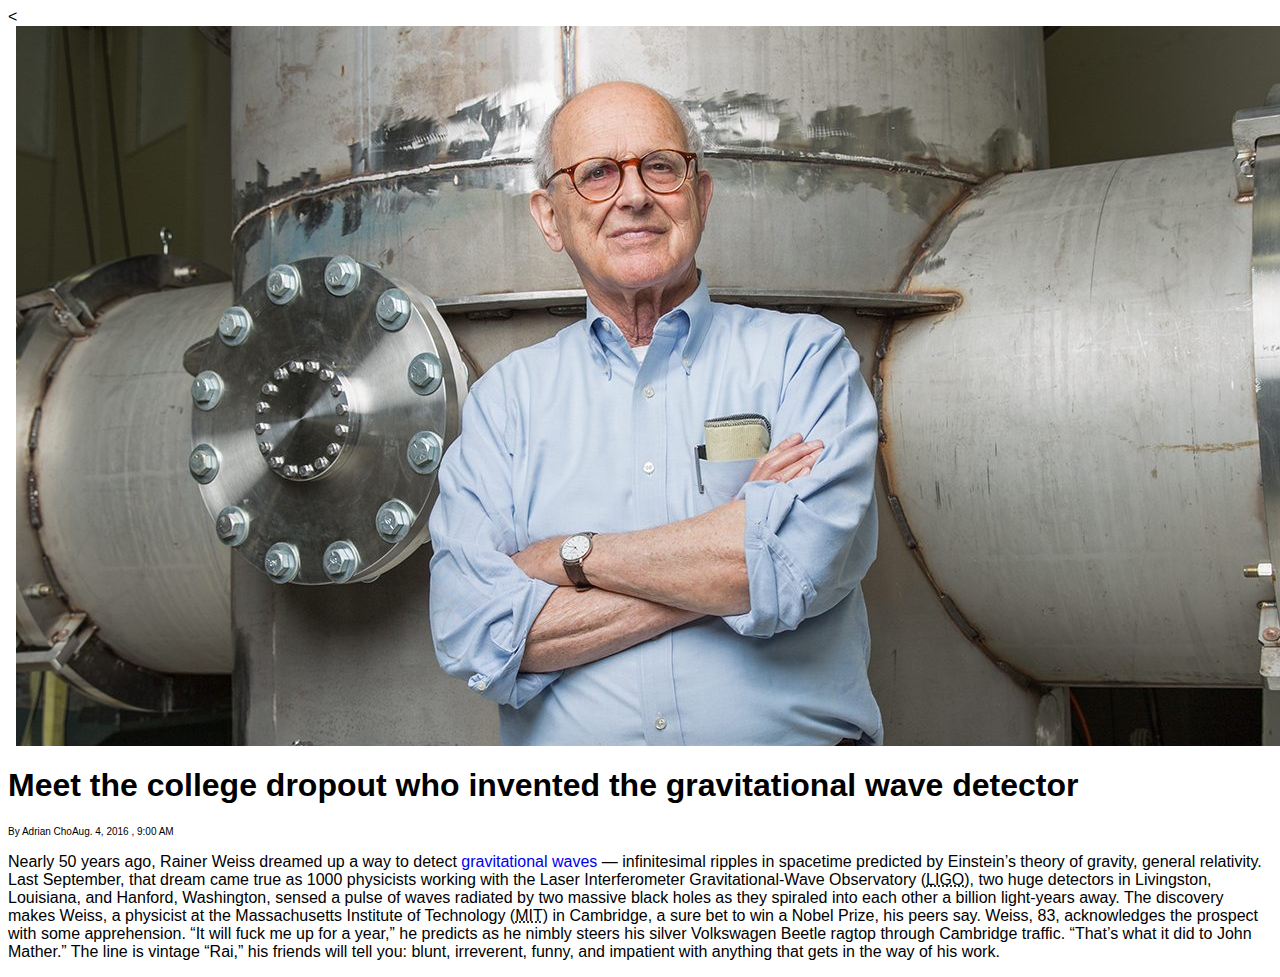
==== secondnews.html @ 3d6e7432 "added article 2" ====
<<!DOCTYPE html>
<html>
<head>
	<title>Article-2</title>
	<link rel="stylesheet" type="text/css" href="styles_secondnews.css">
</head>
<body>
	<img class="main-image" src="Rainer-Weiss-1280x720.jpg" alt="Rainer Waiss photo">
	<h1>Meet the college dropout who invented the gravitational wave detector</h1>
	<p class="article_details">By Adrian ChoAug. 4, 2016 , 9:00 AM</p>
	<p>Nearly 50 years ago, Rainer Weiss dreamed up a way to detect <a href="http://www.sciencemag.org/topic/gravitational-waves" target="blank"> gravitational waves </a> — infinitesimal ripples in spacetime predicted by Einstein’s theory of gravity, general relativity. Last September, that dream came true as 1000 physicists working with the Laser Interferometer Gravitational-Wave Observatory (<abbr title="Laser Interferometer Gravitational-Wave Observatory">LIGO</abbr>), two huge detectors in Livingston, Louisiana, and Hanford, Washington, sensed a pulse of waves radiated by two massive black holes as they spiraled into each other a billion light-years away. The discovery makes Weiss, a physicist at the Massachusetts Institute of Technology (<abbr title="Massachusetts Institute of Technology">MIT</abbr>) in Cambridge, a sure bet to win a Nobel Prize, his peers say. Weiss, 83, acknowledges the prospect with some apprehension. <q>It will fuck me up for a year,</q> he predicts as he nimbly steers his silver Volkswagen Beetle ragtop through Cambridge traffic. <q>That’s what it did to John Mather.</q> The line is vintage “Rai,” his friends will tell you: blunt, irreverent, funny, and impatient with anything that gets in the way of his work.
</p>
</body>
</html>
---- styles_secondnews.css ----
body {
	font-family: "Arial"
}
.main-image {
margin-left: 8px;
}

.article_details{
	font-size: 10px;
}
a{
	text-decoration: none;
}
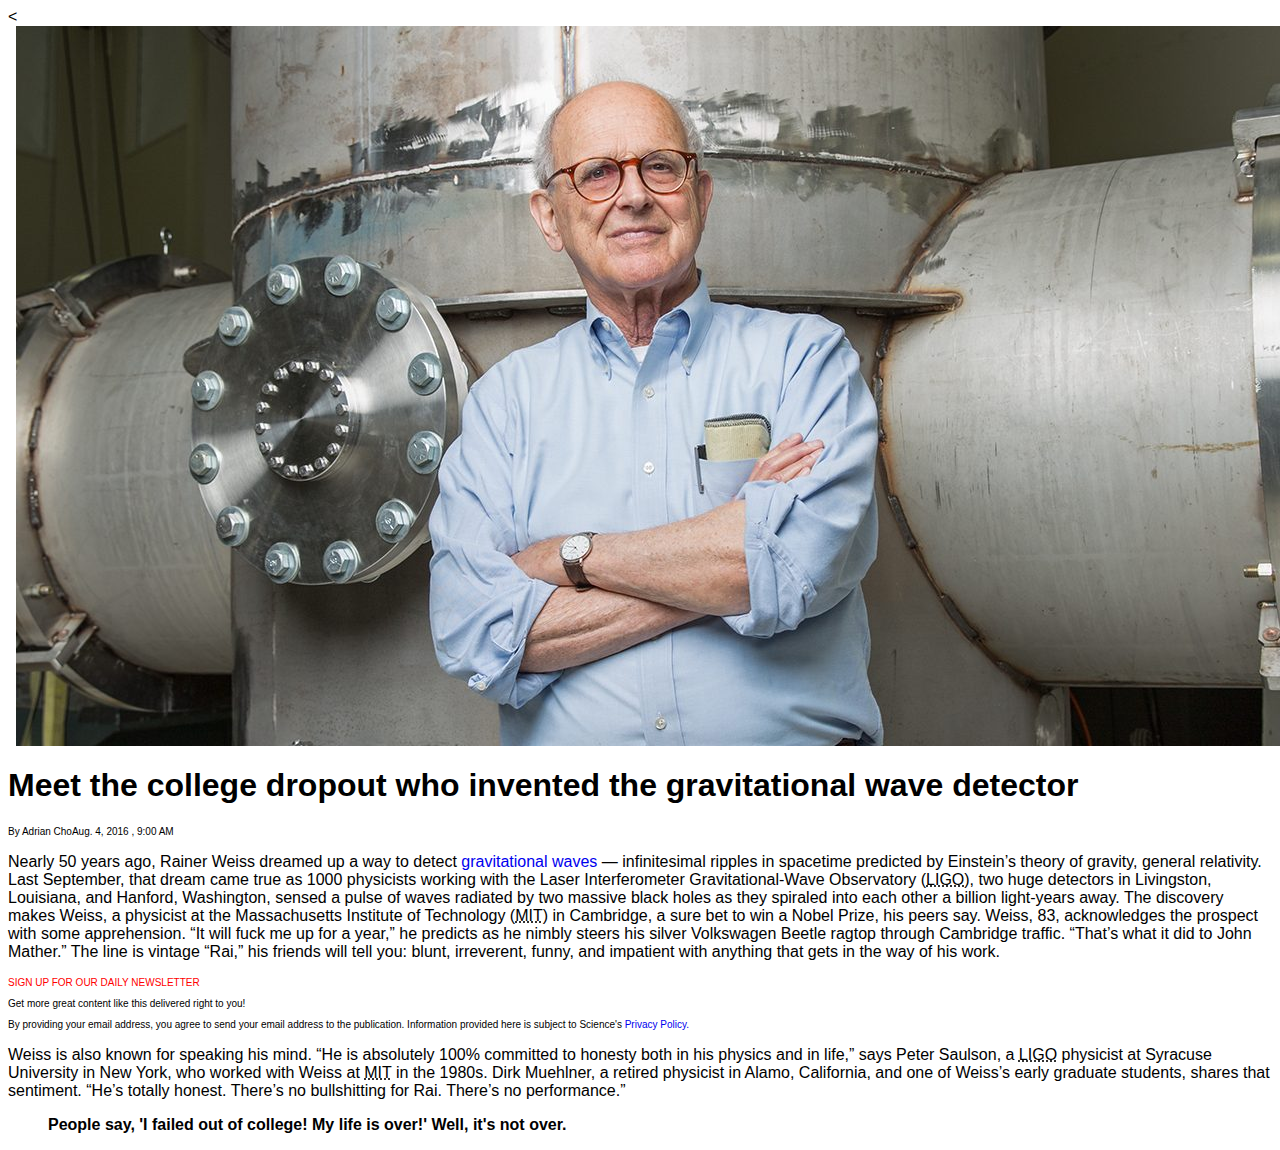
==== commit ede050ce: "updated html and css files" ====
--- a/secondnews.html
+++ b/secondnews.html
@@ -7,8 +7,14 @@
 <body>
 	<img class="main-image" src="Rainer-Weiss-1280x720.jpg" alt="Rainer Waiss photo">
 	<h1>Meet the college dropout who invented the gravitational wave detector</h1>
-	<p class="article_details">By Adrian ChoAug. 4, 2016 , 9:00 AM</p>
+	<p class="small_text">By Adrian ChoAug. 4, 2016 , 9:00 AM</p>
 	<p>Nearly 50 years ago, Rainer Weiss dreamed up a way to detect <a href="http://www.sciencemag.org/topic/gravitational-waves" target="blank"> gravitational waves </a> — infinitesimal ripples in spacetime predicted by Einstein’s theory of gravity, general relativity. Last September, that dream came true as 1000 physicists working with the Laser Interferometer Gravitational-Wave Observatory (<abbr title="Laser Interferometer Gravitational-Wave Observatory">LIGO</abbr>), two huge detectors in Livingston, Louisiana, and Hanford, Washington, sensed a pulse of waves radiated by two massive black holes as they spiraled into each other a billion light-years away. The discovery makes Weiss, a physicist at the Massachusetts Institute of Technology (<abbr title="Massachusetts Institute of Technology">MIT</abbr>) in Cambridge, a sure bet to win a Nobel Prize, his peers say. Weiss, 83, acknowledges the prospect with some apprehension. <q>It will fuck me up for a year,</q> he predicts as he nimbly steers his silver Volkswagen Beetle ragtop through Cambridge traffic. <q>That’s what it did to John Mather.</q> The line is vintage “Rai,” his friends will tell you: blunt, irreverent, funny, and impatient with anything that gets in the way of his work.
-</p>
+	<p class="red_uppercase">Sign up for our daily newsletter</p>
+	<p class="small_text">Get more great content like this delivered right to you!</p>
+	<p class="small_text">By providing your email address, you agree to send your email address to the publication. Information provided here is subject to Science's <a href="http://www.sciencemag.org/about/privacy-policy" target="blank">Privacy Policy.</a></p>
+	<p>Weiss is also known for speaking his mind. <q>He is absolutely 100% committed to honesty both in his physics and in life,</q> says Peter Saulson, a <abbr title="Laser Interferometer Gravitational-Wave Observatory">LIGO</abbr> physicist at Syracuse University in New York, who worked with Weiss at <abbr title="Massachusetts Institute of Technology">MIT</abbr> in the 1980s. Dirk Muehlner, a retired physicist in Alamo, California, and one of Weiss’s early graduate students, shares that sentiment. <q>He’s totally honest. There’s no bullshitting for Rai. There’s no performance.</q>
+	</p>
+	<blockquote cite="Rainer Weiss">People say, 'I failed out of college! My life is over!' Well, it's not over.</blockquote>
+
 </body>
 </html>--- a/styles_secondnews.css
+++ b/styles_secondnews.css
@@ -5,9 +5,20 @@
 margin-left: 8px;
 }
 
-.article_details{
+.small_text {
 	font-size: 10px;
 }
+
 a{
 	text-decoration: none;
+}
+.red_uppercase {
+	font-size: 10px;
+	text-transform: uppercase;
+	color: red;
+
+}
+
+blockquote{
+	font-weight: bold;
 }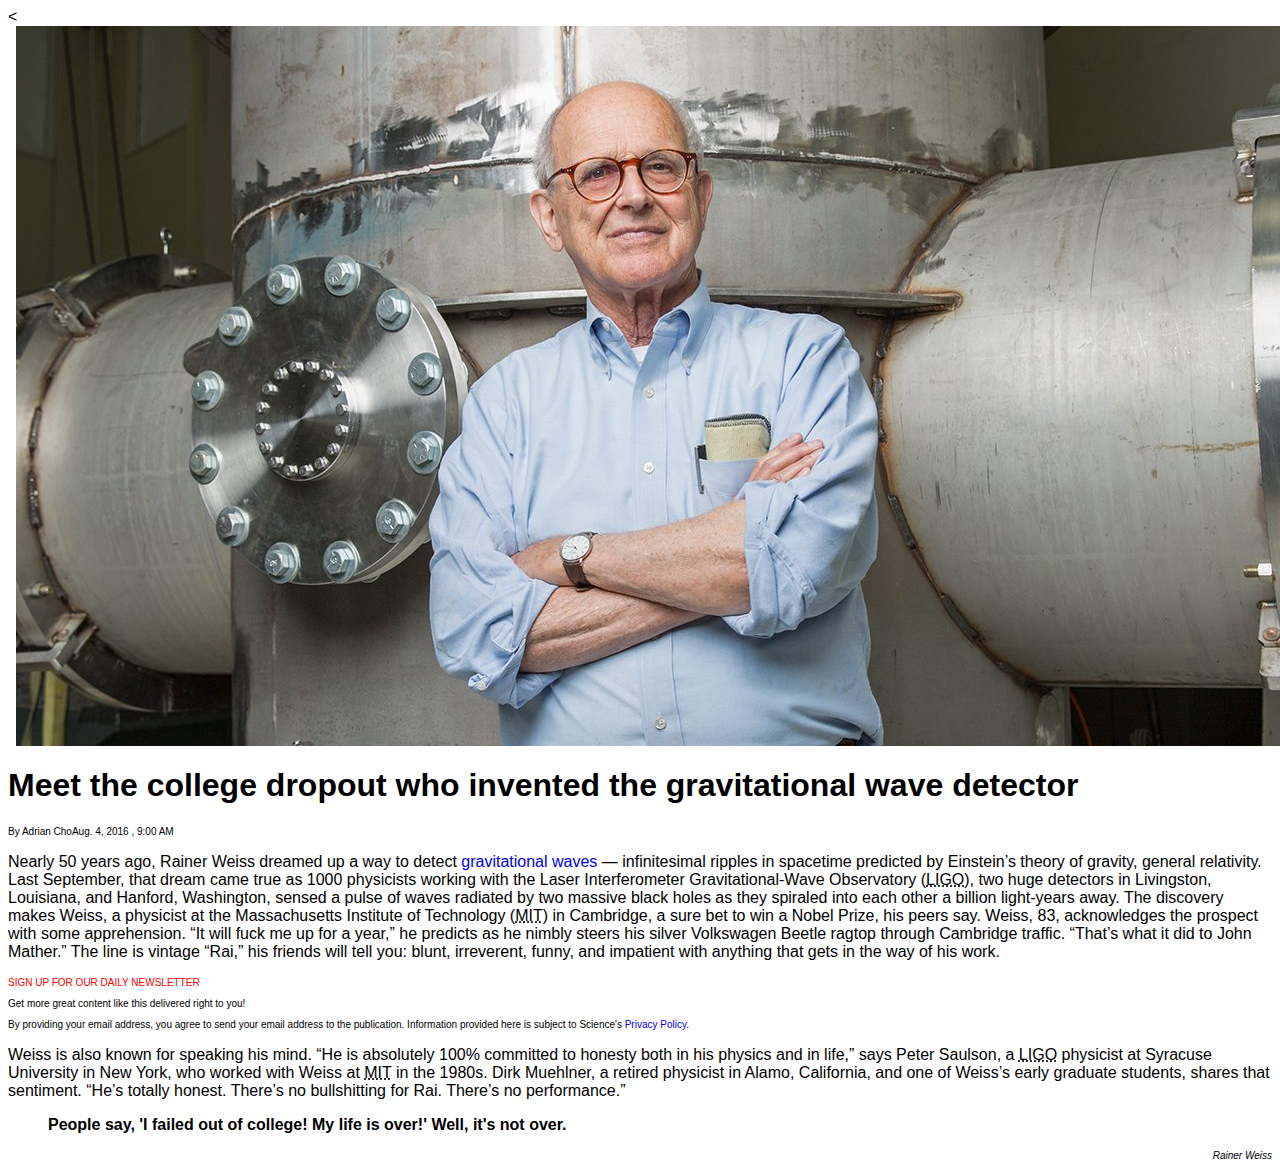
==== commit bb5f6f3c: "modified article and removed img" ====
--- a/secondnews.html
+++ b/secondnews.html
@@ -5,7 +5,7 @@
 	<link rel="stylesheet" type="text/css" href="styles_secondnews.css">
 </head>
 <body>
-	<img class="main-image" src="Rainer-Weiss-1280x720.jpg" alt="Rainer Waiss photo">
+	<img class="main-image" src="img/Rainer-Weiss-1280x720.jpg" alt="Rainer Waiss photo">
 	<h1>Meet the college dropout who invented the gravitational wave detector</h1>
 	<p class="small_text">By Adrian ChoAug. 4, 2016 , 9:00 AM</p>
 	<p>Nearly 50 years ago, Rainer Weiss dreamed up a way to detect <a href="http://www.sciencemag.org/topic/gravitational-waves" target="blank"> gravitational waves </a> — infinitesimal ripples in spacetime predicted by Einstein’s theory of gravity, general relativity. Last September, that dream came true as 1000 physicists working with the Laser Interferometer Gravitational-Wave Observatory (<abbr title="Laser Interferometer Gravitational-Wave Observatory">LIGO</abbr>), two huge detectors in Livingston, Louisiana, and Hanford, Washington, sensed a pulse of waves radiated by two massive black holes as they spiraled into each other a billion light-years away. The discovery makes Weiss, a physicist at the Massachusetts Institute of Technology (<abbr title="Massachusetts Institute of Technology">MIT</abbr>) in Cambridge, a sure bet to win a Nobel Prize, his peers say. Weiss, 83, acknowledges the prospect with some apprehension. <q>It will fuck me up for a year,</q> he predicts as he nimbly steers his silver Volkswagen Beetle ragtop through Cambridge traffic. <q>That’s what it did to John Mather.</q> The line is vintage “Rai,” his friends will tell you: blunt, irreverent, funny, and impatient with anything that gets in the way of his work.
@@ -15,6 +15,7 @@
 	<p>Weiss is also known for speaking his mind. <q>He is absolutely 100% committed to honesty both in his physics and in life,</q> says Peter Saulson, a <abbr title="Laser Interferometer Gravitational-Wave Observatory">LIGO</abbr> physicist at Syracuse University in New York, who worked with Weiss at <abbr title="Massachusetts Institute of Technology">MIT</abbr> in the 1980s. Dirk Muehlner, a retired physicist in Alamo, California, and one of Weiss’s early graduate students, shares that sentiment. <q>He’s totally honest. There’s no bullshitting for Rai. There’s no performance.</q>
 	</p>
 	<blockquote cite="Rainer Weiss">People say, 'I failed out of college! My life is over!' Well, it's not over.</blockquote>
+	<p class="right_aligned_text">Rainer Weiss</p>
 
 </body>
 </html>--- a/styles_secondnews.css
+++ b/styles_secondnews.css
@@ -21,4 +21,8 @@
 
 blockquote{
 	font-weight: bold;
-}+}
+.right_aligned_text {
+	text-align: right;
+	font-style: italic;
+	font-size: 10px;